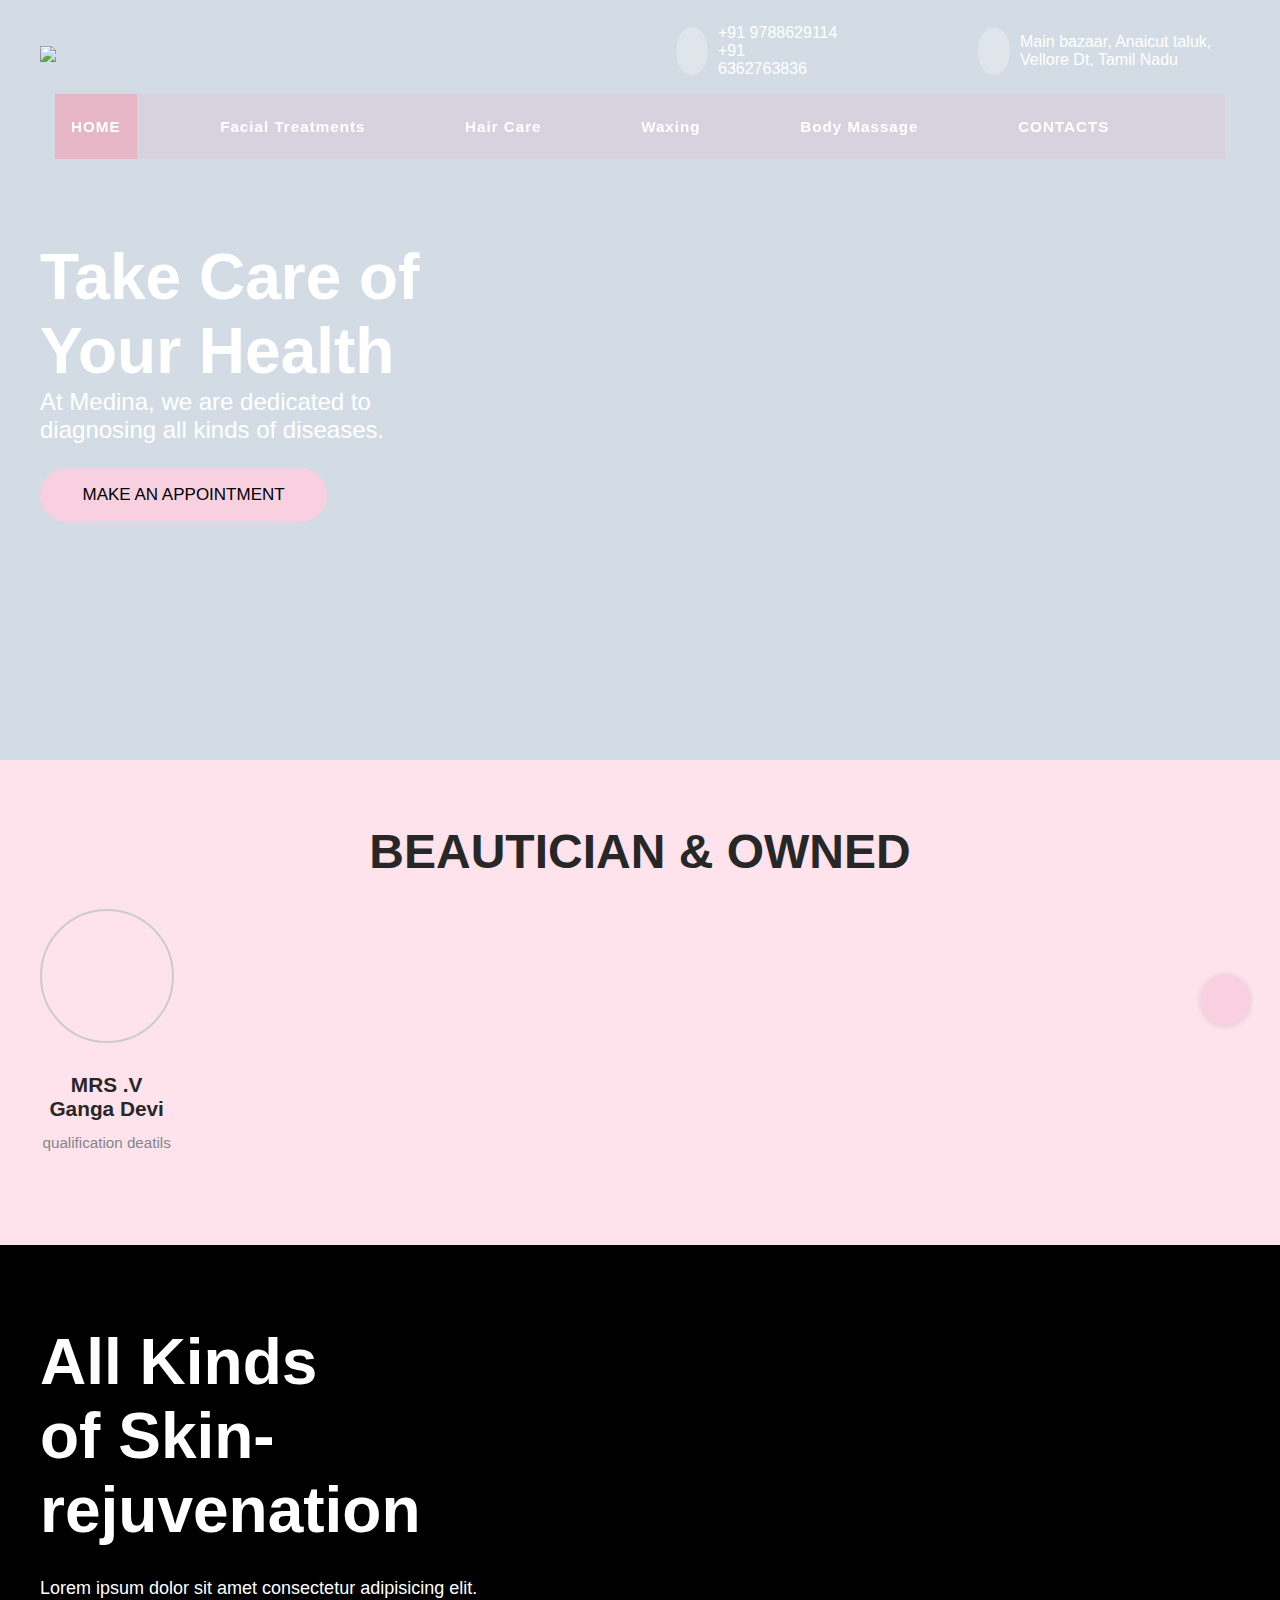
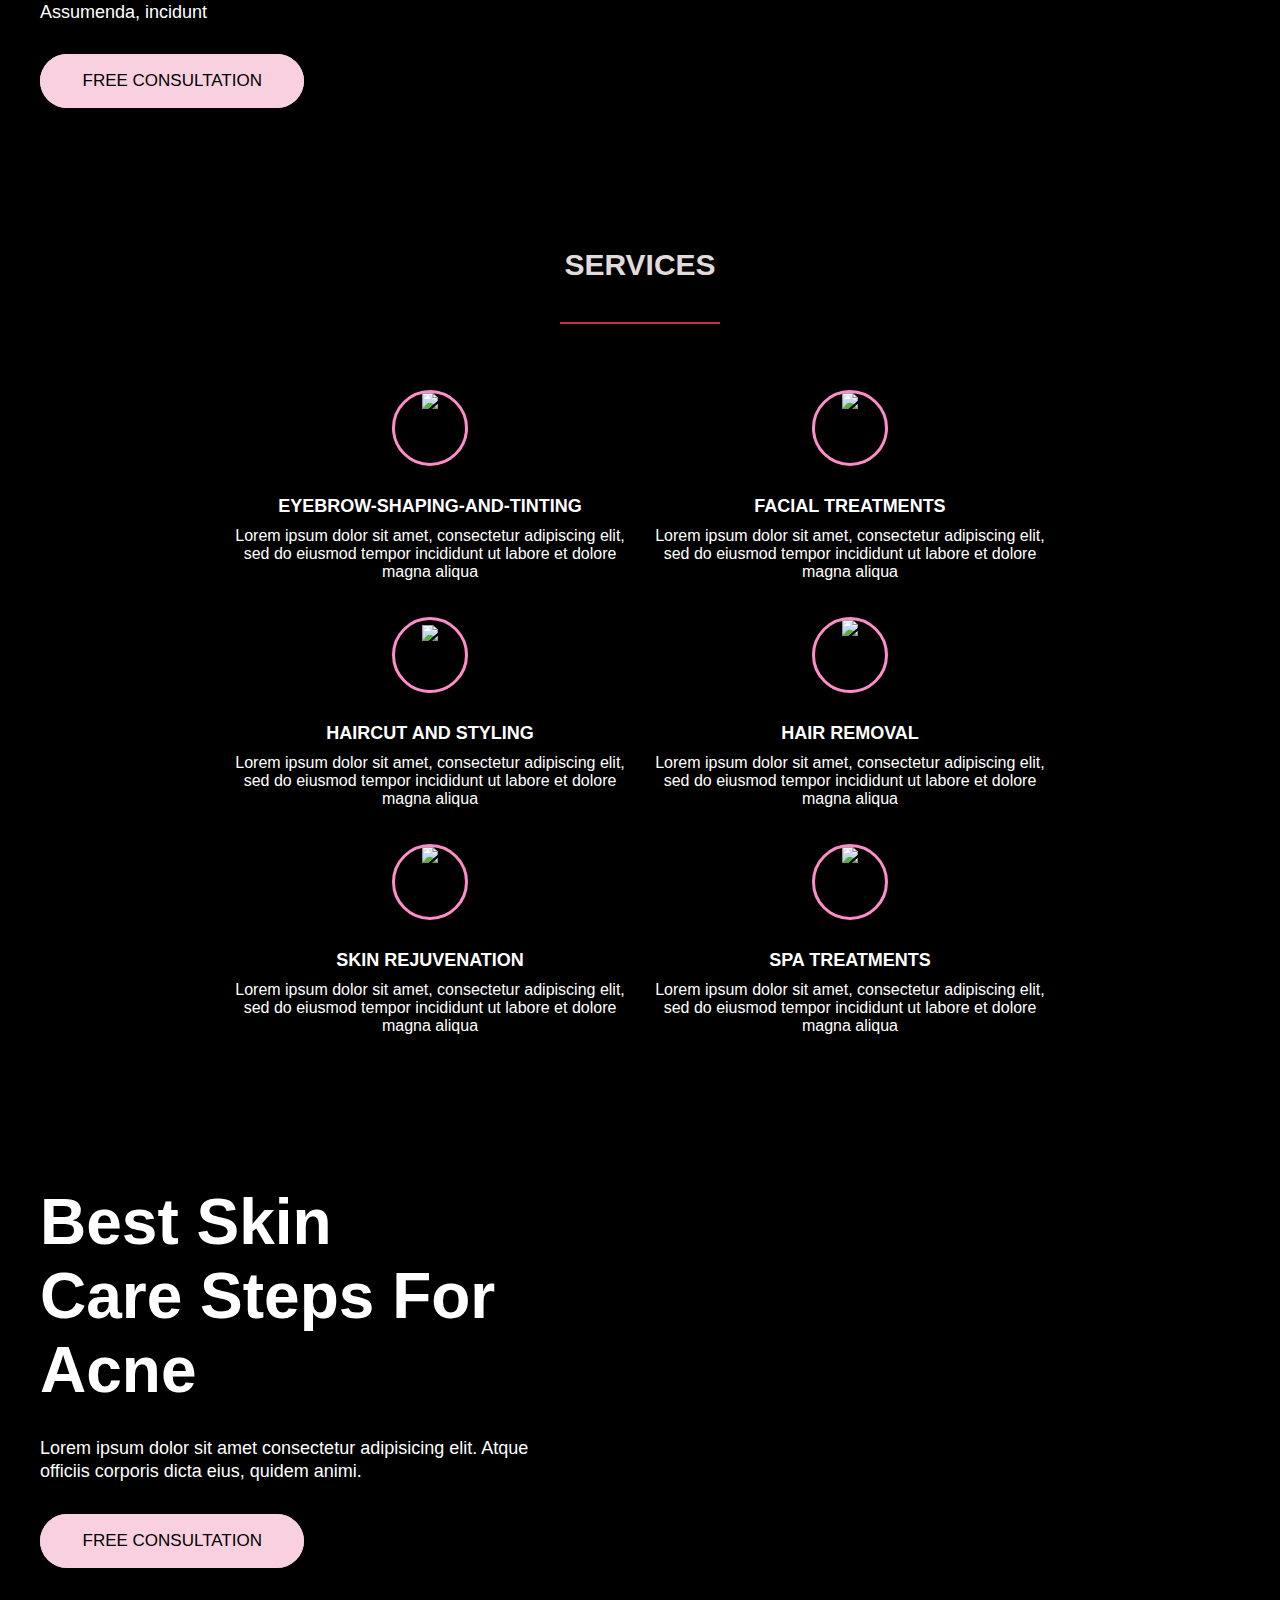
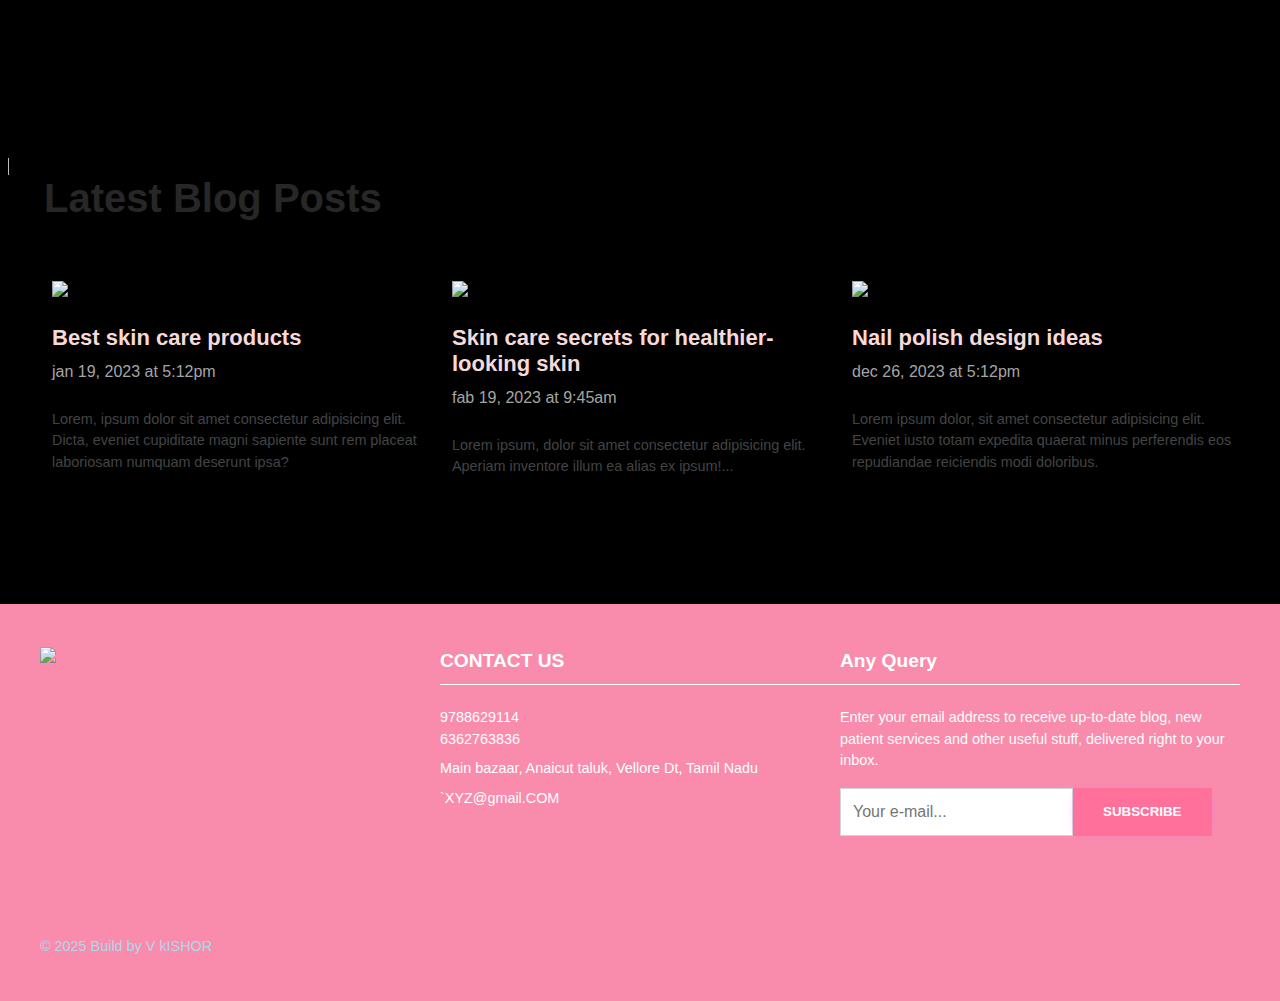
==== index.html @ f6aa23c1 "Add files via upload" ====
<!DOCTYPE html>
<html lang=en>
  <head>
    <meta charset=UTF-8 />
    <meta name=viewport content="width=device-width, initial-scale=1.0" />
    <title>GV Nature</title>
      <link rel="stylesheet" href="https://cdnjs.cloudflare.com/ajax/libs/font-awesome/6.4.0/css/all.min.css" integrity="sha512-iecdLmaskl7CVkqkXNQ/ZH/XLlvWZOJyj7Yy7tcenmpD1ypASozpmT/E0iPtmFIB46ZmdtAc9eNBvH0H/ZpiBw==" crossorigin="anonymous" referrerpolicy="no-referrer" />
    <link rel=stylesheet href=style.css />
    <link rel=stylesheet href=style2.css />
  </head>
  <body>
    <header class=main-header>
      <div class=main-info>
        <div class=container>
          <div class=row>
            <h1 class=logo>
              <a href=#>
                <img src=images/G.png class=logo-light />
              </a>
            </h1>
            <div class=contact>
              <div class=contact-icon>
                <i class="fas fa-phone-alt"></i>
              </div>
              <div class=contact-main>
                <a href=#>+91 9788629114</a>
                <br>
                <a href=#>+91 6362763836</a>
              </div>
            </div>
            <div class=contact>
              <div class=contact-icon>
                <i class="fas fa-map-marker-alt"></i>
              </div>
              <div class=contact-main>
                <a href=#>Main bazaar, Anaicut taluk, Vellore Dt, Tamil Nadu</a>
              </div>
            </div>
          </div>
        </div>
      </div>
      <div class=main-nav>
        <div class=container>
          <nav>
            <div>
              <a href=# class=active>HOME</a>
            </div>
            <div>
              <a href=#>Facial Treatments</a>
            </div>
            <div>
              <a href=#>Hair Care</a>
            </div>
            <div>
              <a href=#>Waxing</a>
            </div>
            
            <div>
              <a href=#>Body Massage</a>
            </div>
            <div>
              <a href=#>CONTACTS</a>
            </div>
            <div class=search>
              <a href=#>
                <i class="fas fa-search"></i>
              </a>
            </div>
          </nav>
        </div>
      </div>
    </header>
    <section class=kv>
      <div class=slider-banner>
        <div class=slider-container>
          <div class="item item-kv-1 active">
            <div class=container>
              <div class=row>
                <div class="item-kv-txt col-md-6 col-xl-4">
                  <h2>Take Care of Your Health</h2>
                  <h3 class> At Medina, we are dedicated to diagnosing all kinds of diseases. </h3>
                  <a href=# class=btn>make an appointment</a>
                </div>
              </div>
            </div>
          </div>
        </div>
      </div>
    </section>
    <section class=doc-section>
      <div class=container>
        <div class=row>
          <h2 class=col-12>BEAUTICIAN & OWNED</h2>
          <div class="col-12 col-md-6 col-xl-4 item">
            
          <div class="col-12 col-md-6 col-xl-4 item">
            <div class="icon icon-doctor"></div>
            <h3>MRS .V Ganga Devi</h3>
            <p>qualification deatils </p>
          </div>
          <div class="col-12 col-md-6 col-xl-4 item">

        </div>
      </div>
    </section>
    <section class="fill-banner banner-1-bg">
      <div class=container>
        <div class=row>
          <div class="col-12 col-md-10 col-xl-5">
            <h2> All Kinds <br class="d-none d-xl-inline-block" />of Skin-rejuvenation </h2>
            <p> Lorem ipsum dolor sit amet consectetur adipisicing elit. Assumenda, incidunt </p>
            <a href=# class=btn>free consultation</a>
          </div>
        </div>
      </div>
    </section>
    <div class=services-container>
      <div class=inner-container>
        <h1 class=section-title>services</h1>
        <div class=border></div>
        <div class=service-container>
          <div class=service-box>
            <div class=service-icon>
              <img src=images/Eyebrow-shaping-and-tinting.png />
            </div>
            <div class=service-title>
              <b>Eyebrow-shaping-and-tinting</b>
            </div>
            <div class=description> Lorem ipsum dolor sit amet, consectetur adipiscing elit, sed do eiusmod tempor incididunt ut labore et dolore magna aliqua </div>
          </div>
          <div class=service-box>
            <div class=service-icon>
              <img src=images/Facial-treatments.png />
            </div>
            <div class=service-title>
              <b>Facial treatments</b>
            </div>
            <div class=description> Lorem ipsum dolor sit amet, consectetur adipiscing elit, sed do eiusmod tempor incididunt ut labore et dolore magna aliqua </div>
          </div>
          <div class=service-box>
            <div class=service-icon>
              <img src=images/Haircut-and-styling.png style=margin-top:.3em />
            </div>
            <div class=service-title>
              <b>Haircut and styling</b>
            </div>
            <div class=description> Lorem ipsum dolor sit amet, consectetur adipiscing elit, sed do eiusmod tempor incididunt ut labore et dolore magna aliqua </div>
          </div>
          <div class=service-box>
            <div class=service-icon>
              <img src=images/Hair-removal.png />
            </div>
            <div class=service-title>
              <b>Hair removal</b>
            </div>
            <div class=description> Lorem ipsum dolor sit amet, consectetur adipiscing elit, sed do eiusmod tempor incididunt ut labore et dolore magna aliqua </div>
          </div>
          <div class=service-box>
            <div class=service-icon>
              <img src=images/skin-rejuvenation.png />
            </div>
            <div class=service-title>
              <b>Skin rejuvenation</b>
            </div>
            <div class=description> Lorem ipsum dolor sit amet, consectetur adipiscing elit, sed do eiusmod tempor incididunt ut labore et dolore magna aliqua </div>
          </div>
          <div class=service-box>
            <div class=service-icon>
              <img src=images/Spa-treatments.png />
            </div>
            <div class=service-title>
              <b>Spa treatments</b>
            </div>
            <div class=description> Lorem ipsum dolor sit amet, consectetur adipiscing elit, sed do eiusmod tempor incididunt ut labore et dolore magna aliqua </div>
          </div>
        </div>
      </div>
    </div>
    
    <section class="fill-banner banner-2-bg">
      <div class=container>
        <div class=row>
          <div class="col-12 col-md-10 col-xl-5">
            <h2> Best Skin <br class="d-none d-xl-inline-block" />Care Steps For Acne </h2>
            <p> Lorem ipsum dolor sit amet consectetur adipisicing elit. Atque officiis corporis dicta eius, quidem animi. </p>
            <a href=# class=btn>free consultation</a>
          </div>
        </div>
      </div>
    </section>
    <section class=blog>
      <div class=container>
        <div class=row>
          <h2 class=col-12>Latest Blog Posts</h2>
          <article class="col-8 col-md-6 col-xl-4">
            <div class=post>
              <a class=img-hover href=#>
                <img src=images/blog-1.jpg />
              </a>
              <h2>
                <a href=#>Best skin care products</a>
              </h2>
              <h3 class=time> jan 19, 2023 at 5:12pm </h3>
              <p> Lorem, ipsum dolor sit amet consectetur adipisicing elit. Dicta, eveniet cupiditate magni sapiente sunt rem placeat laboriosam numquam deserunt ipsa? </p>
            </div>
          </article>
          <article class="col-8 col-md-6 col-xl-4">
            <div class=post>
              <a class=img-hover href=#>
                <img src=images/blog-2.jpg />
              </a>
              <h2>
                <a href=#>Skin care secrets for healthier-looking skin</a>
              </h2>
              <h3 class=time> fab 19, 2023 at 9:45am </h3>
              <p> Lorem ipsum, dolor sit amet consectetur adipisicing elit. Aperiam inventore illum ea alias ex ipsum!... </p>
            </div>
          </article>
          <article class="col-8 col-md-6 col-xl-4">
            <div class=post>
              <a class=img-hover href=#>
                <img src=images/blog-3.jpg />
              </a>
              <h2>
                <a href=#>Nail polish design ideas</a>
              </h2>
              <h3 class=time> dec 26, 2023 at 5:12pm </h3>
              <p> Lorem ipsum dolor, sit amet consectetur adipisicing elit. Eveniet iusto totam expedita quaerat minus perferendis eos repudiandae reiciendis modi doloribus. </p>
            </div>
          </article>
        </div>
      </div>
    </section>
    <footer class=main-footer>
      <div class=container>
        <div class=row>
          <div class=col-4>
            <div class=footer-logo>
              <a href=#>
                <img src=images/logo.svg class=logo-light />
              </a>
            </div>
            <ul class=sns>
              <li class=icon-fb>
                <a href=#>
                  <i class="fab fa-facebook-f"></i>
                </a>
              </li>
              <li class=icon-twitter>
                <a href=#>
                  <i class="fab fa-twitter"></i>
                </a>
              </li>
              <li class=icon-instagram>
                <a href=#>
                  <i class="fab fa-instagram"></i>
                </a>
              </li>
              <li class=icon-pinterest>
                <a href=#>
                  <i class="fab fa-pinterest"></i>
                </a>
              </li>
            </ul>
          </div>
          <div class=col-4>
            <h3>CONTACT US</h3>
            <div class=contact>
              <div class=contact-icon>
                <i class="fas fa-phone-alt"></i>
              </div>
              <div class=contact-main>
                <a href=#>9788629114</a>
                <br />
                <a href=#>6362763836</a>
              </div>
            </div>
            <div class=contact>
              <div class=contact-icon>
                <i class="fas fa-map-marker-alt"></i>
              </div>
              <div class=contact-main>
                <a href=#>Main bazaar, Anaicut taluk, Vellore Dt, Tamil Nadu</a>
              </div>
            </div>
            <div class=contact>`
              <div class=contact-icon>
                <i class="fas fa-envelope"></i>
              </div>
              <div class=contact-main>
                <a href=#>XYZ@gmail.COM</a>
              </div>
            </div>
          </div>
          <div class=col-4>
            <h3>Any Query</h3>
            <p> Enter your email address to receive up-to-date blog, new patient services and other useful stuff, delivered right to your inbox. </p>
            <div class=form-group>
              <input class=form-control type=text placeholder="Your e-mail..." />
              <button class=submit-btn type=submit>Subscribe</button>
            </div>
          </div>
        </div>
        <div class=row>
          <div class=copyright> © 2025 Build by <a href=https://alihasan.ml />V kISHOR</a>
          </div>
        </div>
      </div>
    </footer>
    <div id=goTop class=goTop></div>
    <script src=jqury.min.js></script>
    <script>
      $(function() {
        $(window).scroll(function() {
          if ($(document).scrollTop() > 60) {
            $(".main-nav").addClass("sticky")
          } else {
            $(".main-nav").removeClass("sticky")
          }
        });
        $("#goTop").click(function() {
          $("html,body").animate({
            scrollTop: 0
          }, "slow");
          return false
        });
        $(window).scroll(function() {
          if ($(this).scrollTop() > 300) {
            $("#goTop").addClass("active")
          } else {
            $("#goTop").removeClass("active");
            return false
          }
        }).scroll()
      });
    </script>
  </body>
</html>
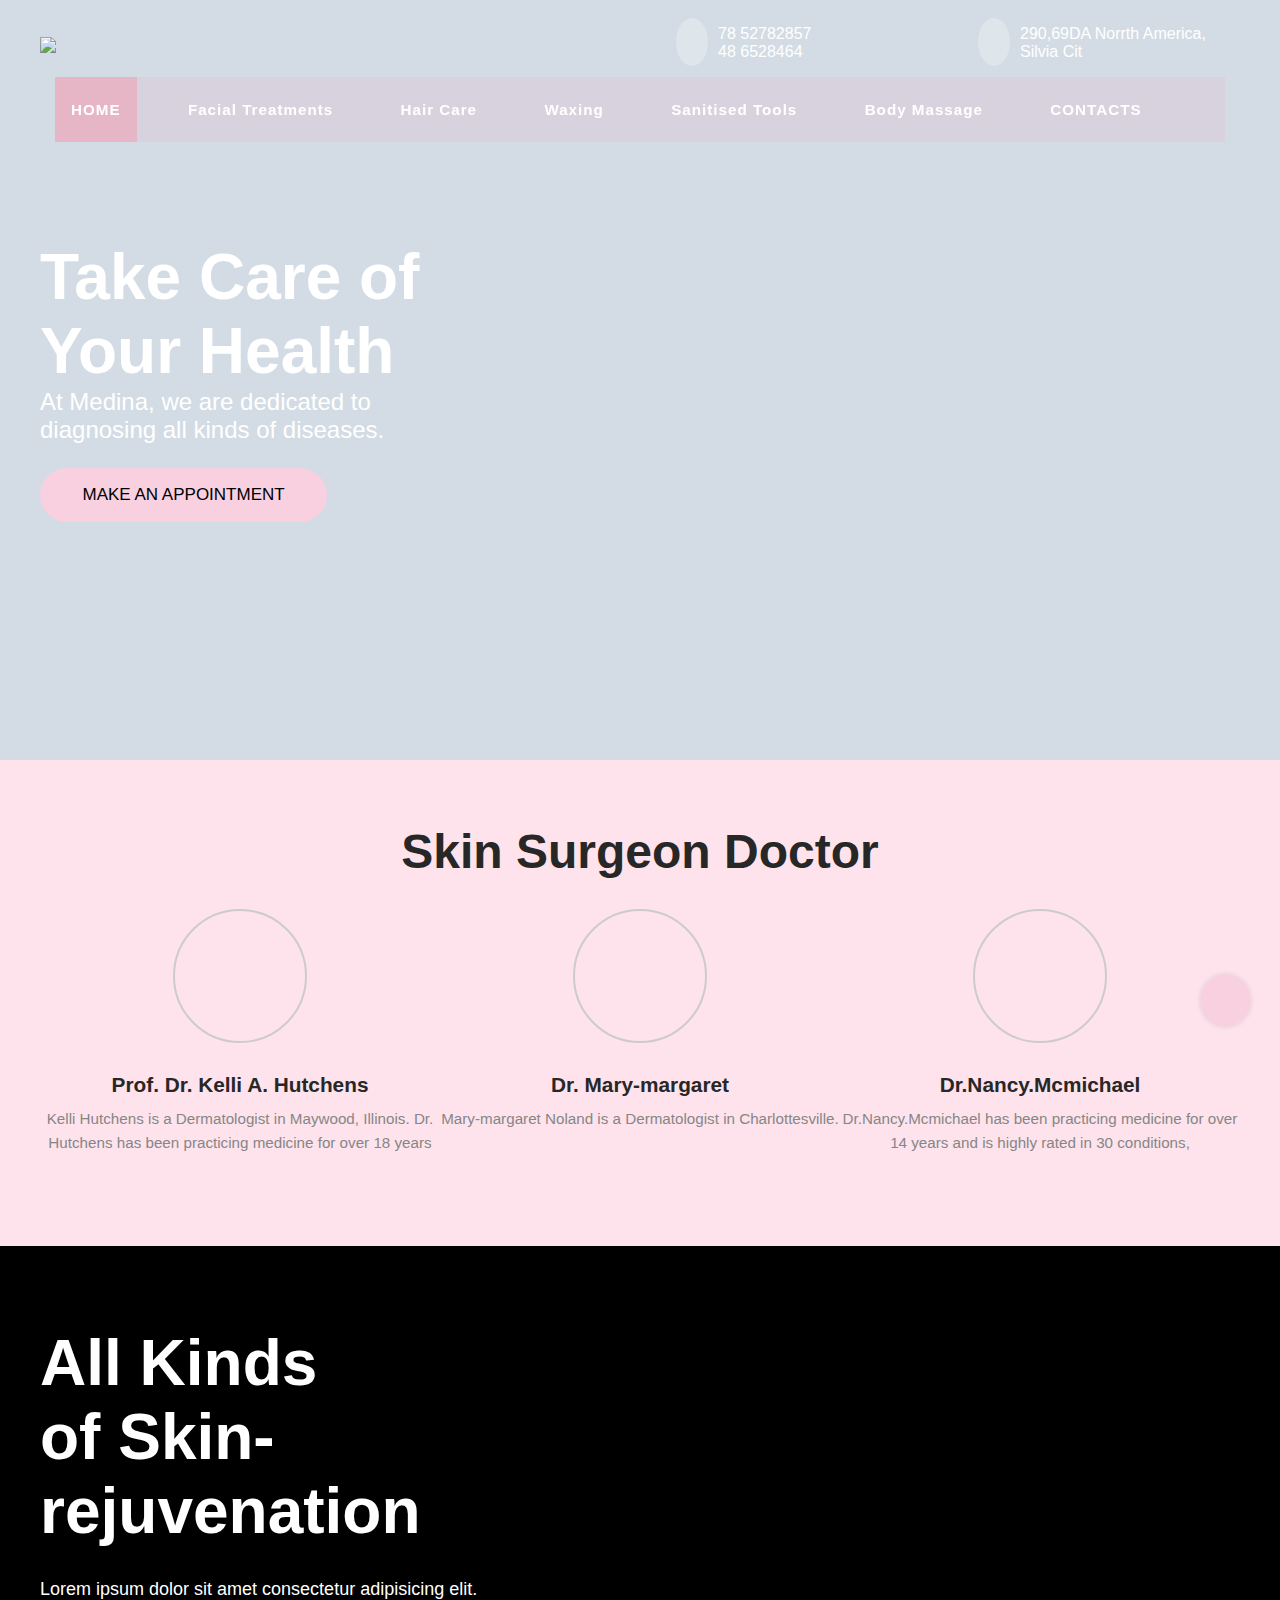
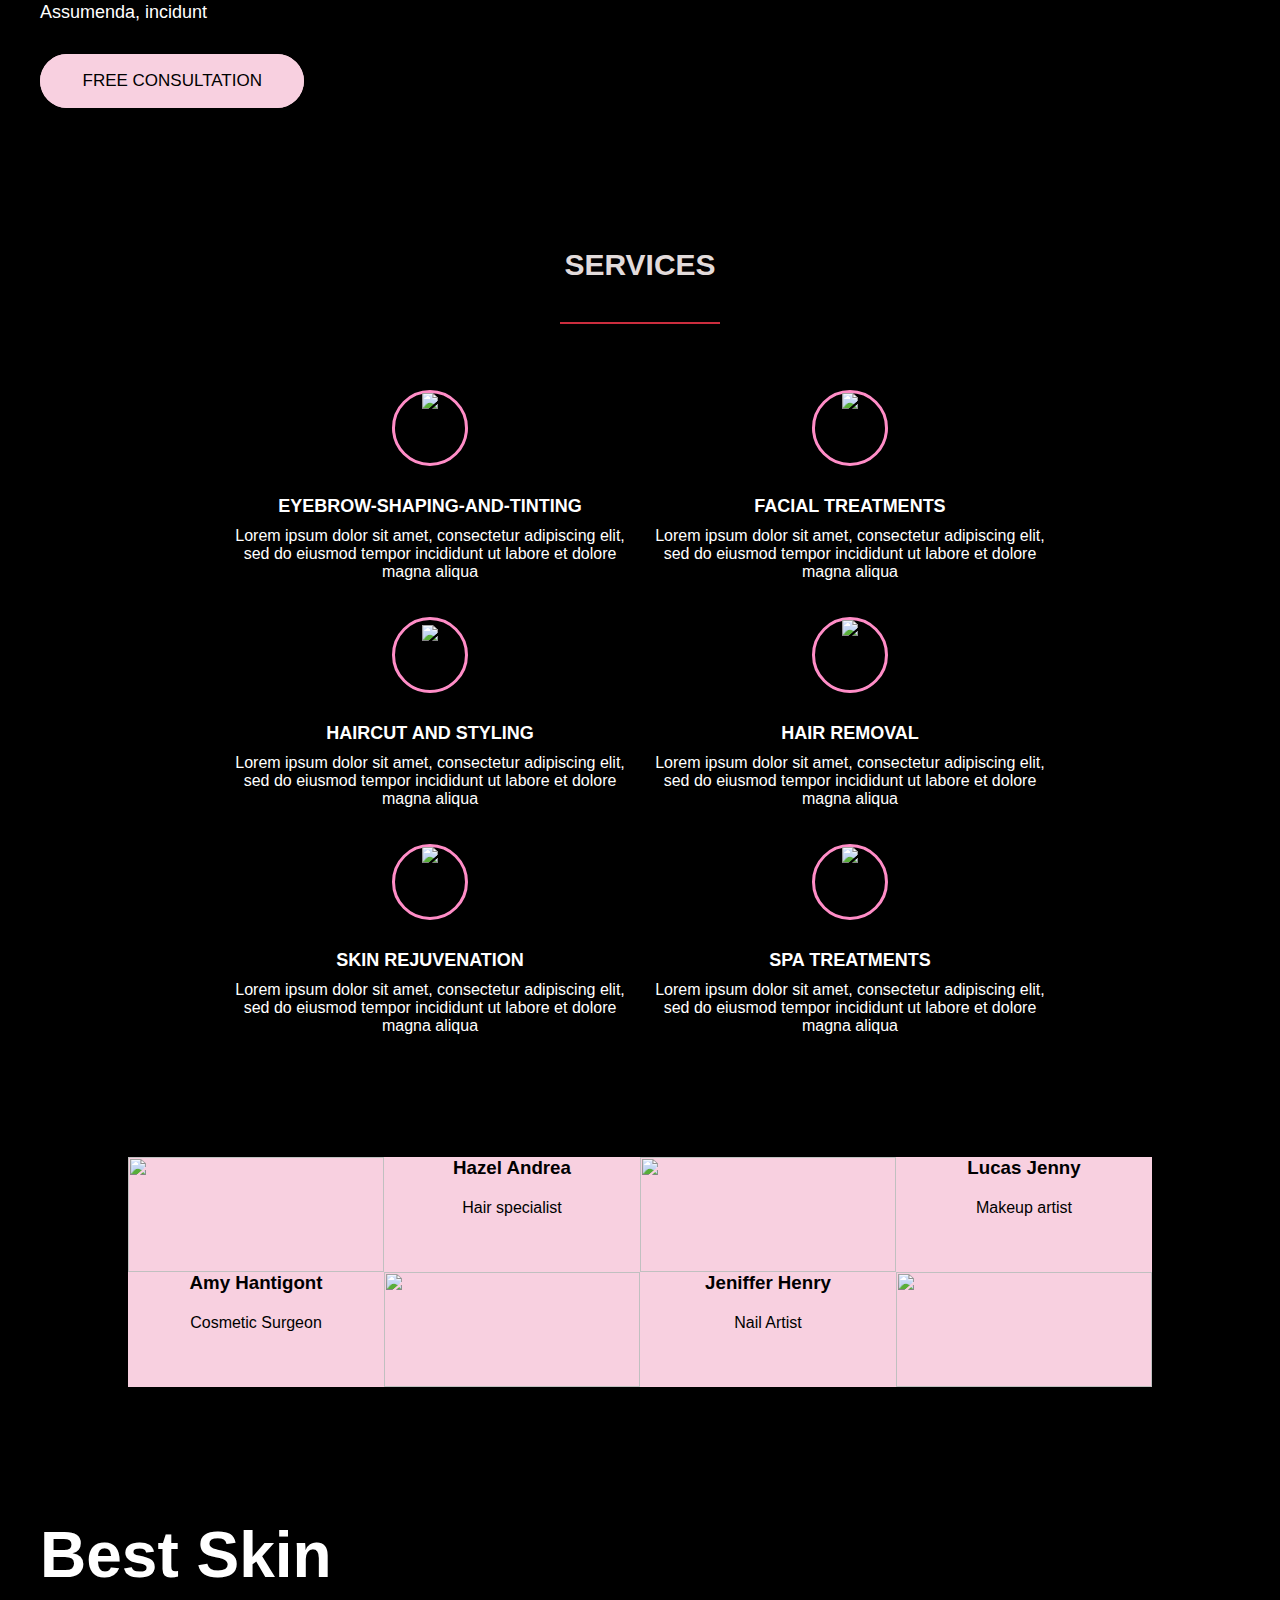
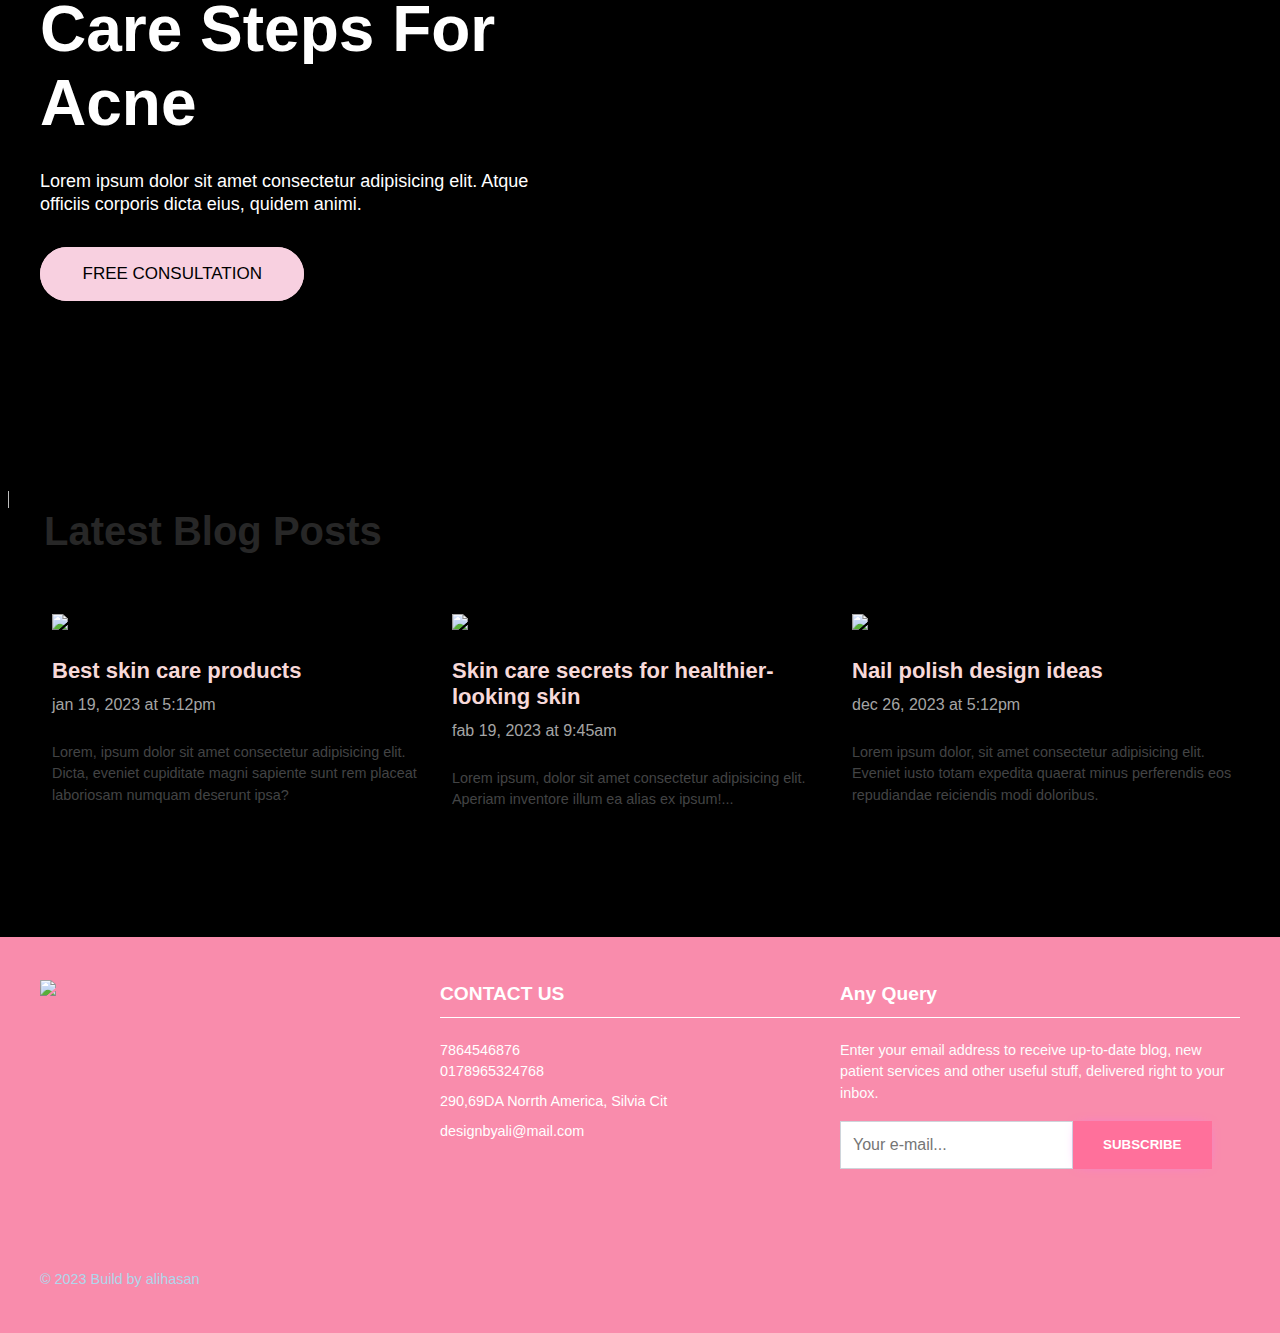
==== commit 0d73fd2e: "Update index.html" ====
--- a/index.html
+++ b/index.html
@@ -3,7 +3,7 @@
   <head>
     <meta charset=UTF-8 />
     <meta name=viewport content="width=device-width, initial-scale=1.0" />
-    <title>GV Nature</title>
+    <title>Camelia Beauty</title>
       <link rel="stylesheet" href="https://cdnjs.cloudflare.com/ajax/libs/font-awesome/6.4.0/css/all.min.css" integrity="sha512-iecdLmaskl7CVkqkXNQ/ZH/XLlvWZOJyj7Yy7tcenmpD1ypASozpmT/E0iPtmFIB46ZmdtAc9eNBvH0H/ZpiBw==" crossorigin="anonymous" referrerpolicy="no-referrer" />
     <link rel=stylesheet href=style.css />
     <link rel=stylesheet href=style2.css />
@@ -15,7 +15,7 @@
           <div class=row>
             <h1 class=logo>
               <a href=#>
-                <img src=images/G.png class=logo-light />
+                <img src=images/logo.svg class=logo-light />
               </a>
             </h1>
             <div class=contact>
@@ -23,9 +23,9 @@
                 <i class="fas fa-phone-alt"></i>
               </div>
               <div class=contact-main>
-                <a href=#>+91 9788629114</a>
+                <a href=#>78 52782857</a>
                 <br>
-                <a href=#>+91 6362763836</a>
+                <a href=#>48 6528464</a>
               </div>
             </div>
             <div class=contact>
@@ -33,7 +33,7 @@
                 <i class="fas fa-map-marker-alt"></i>
               </div>
               <div class=contact-main>
-                <a href=#>Main bazaar, Anaicut taluk, Vellore Dt, Tamil Nadu</a>
+                <a href=#>290,69DA Norrth America, Silvia Cit</a>
               </div>
             </div>
           </div>
@@ -54,7 +54,9 @@
             <div>
               <a href=#>Waxing</a>
             </div>
-            
+            <div>
+              <a href=#>Sanitised Tools</a>
+            </div>
             <div>
               <a href=#>Body Massage</a>
             </div>
@@ -90,16 +92,22 @@
     <section class=doc-section>
       <div class=container>
         <div class=row>
-          <h2 class=col-12>BEAUTICIAN & OWNED</h2>
+          <h2 class=col-12>Skin Surgeon Doctor</h2>
           <div class="col-12 col-md-6 col-xl-4 item">
-            
+            <div class="icon icon-pills"></div>
+            <h3>Prof. Dr. Kelli A. Hutchens</h3>
+            <p> Kelli Hutchens is a Dermatologist in Maywood, Illinois. Dr. Hutchens has been practicing medicine for over 18 years </p>
+          </div>
           <div class="col-12 col-md-6 col-xl-4 item">
             <div class="icon icon-doctor"></div>
-            <h3>MRS .V Ganga Devi</h3>
-            <p>qualification deatils </p>
+            <h3>Dr. Mary-margaret</h3>
+            <p>Mary-margaret Noland is a Dermatologist in Charlottesville.</p>
           </div>
           <div class="col-12 col-md-6 col-xl-4 item">
-
+            <div class="icon icon-car"></div>
+            <h3>Dr.Nancy.Mcmichael</h3>
+            <p> Dr.Nancy.Mcmichael has been practicing medicine for over 14 years and is highly rated in 30 conditions, </p>
+          </div>
         </div>
       </div>
     </section>
@@ -176,7 +184,64 @@
         </div>
       </div>
     </div>
-    
+    <ul class=list-members>
+      <li class=member>
+        <div class=member-image>
+          <img src=images/Hair-specialist.jpg />
+        </div>
+        <div class=member-info>
+          <h3>Hazel Andrea</h3>
+          <p>Hair specialist</p>
+          <div class=social-link>
+            <i class="fab fa-facebook-f"></i>
+            <i class="fab fa-instagram"></i>
+            <i class="fab fa-pinterest"></i>
+          </div>
+        </div>
+      </li>
+      <li class=member>
+        <div class=member-image>
+          <img src=images/Makeup-artist.jpg />
+        </div>
+        <div class=member-info>
+          <h3>Lucas Jenny</h3>
+          <p>Makeup artist</p>
+          <div class=social-link>
+            <i class="fab fa-facebook-f"></i>
+            <i class="fab fa-instagram"></i>
+            <i class="fab fa-pinterest"></i>
+          </div>
+        </div>
+      </li>
+      <li class=member>
+        <div class=member-image>
+          <img src=images/Cosmetic-Surgeon.jpg />
+        </div>
+        <div class=member-info>
+          <h3>Amy Hantigont</h3>
+          <p>Cosmetic Surgeon</p>
+          <div class=social-link>
+            <i class="fab fa-facebook-f"></i>
+            <i class="fab fa-instagram"></i>
+            <i class="fab fa-pinterest"></i>
+          </div>
+        </div>
+      </li>
+      <li class=member>
+        <div class=member-image>
+          <img src=images/Nail-Artist.jpg />
+        </div>
+        <div class=member-info>
+          <h3>Jeniffer Henry</h3>
+          <p>Nail Artist</p>
+          <div class=social-link>
+            <i class="fab fa-facebook-f"></i>
+            <i class="fab fa-instagram"></i>
+            <i class="fab fa-pinterest"></i>
+          </div>
+        </div>
+      </li>
+    </ul>
     <section class="fill-banner banner-2-bg">
       <div class=container>
         <div class=row>
@@ -270,9 +335,9 @@
                 <i class="fas fa-phone-alt"></i>
               </div>
               <div class=contact-main>
-                <a href=#>9788629114</a>
+                <a href=#>7864546876</a>
                 <br />
-                <a href=#>6362763836</a>
+                <a href=#>0178965324768</a>
               </div>
             </div>
             <div class=contact>
@@ -280,15 +345,15 @@
                 <i class="fas fa-map-marker-alt"></i>
               </div>
               <div class=contact-main>
-                <a href=#>Main bazaar, Anaicut taluk, Vellore Dt, Tamil Nadu</a>
-              </div>
-            </div>
-            <div class=contact>`
+                <a href=#>290,69DA Norrth America, Silvia Cit</a>
+              </div>
+            </div>
+            <div class=contact>
               <div class=contact-icon>
                 <i class="fas fa-envelope"></i>
               </div>
               <div class=contact-main>
-                <a href=#>XYZ@gmail.COM</a>
+                <a href=#>designbyali@mail.com</a>
               </div>
             </div>
           </div>
@@ -302,7 +367,7 @@
           </div>
         </div>
         <div class=row>
-          <div class=copyright> © 2025 Build by <a href=https://alihasan.ml />V kISHOR</a>
+          <div class=copyright> © 2023 Build by <a href=https://alihasan.ml />alihasan</a>
           </div>
         </div>
       </div>
@@ -335,4 +400,4 @@
       });
     </script>
   </body>
-</html>+</html>
